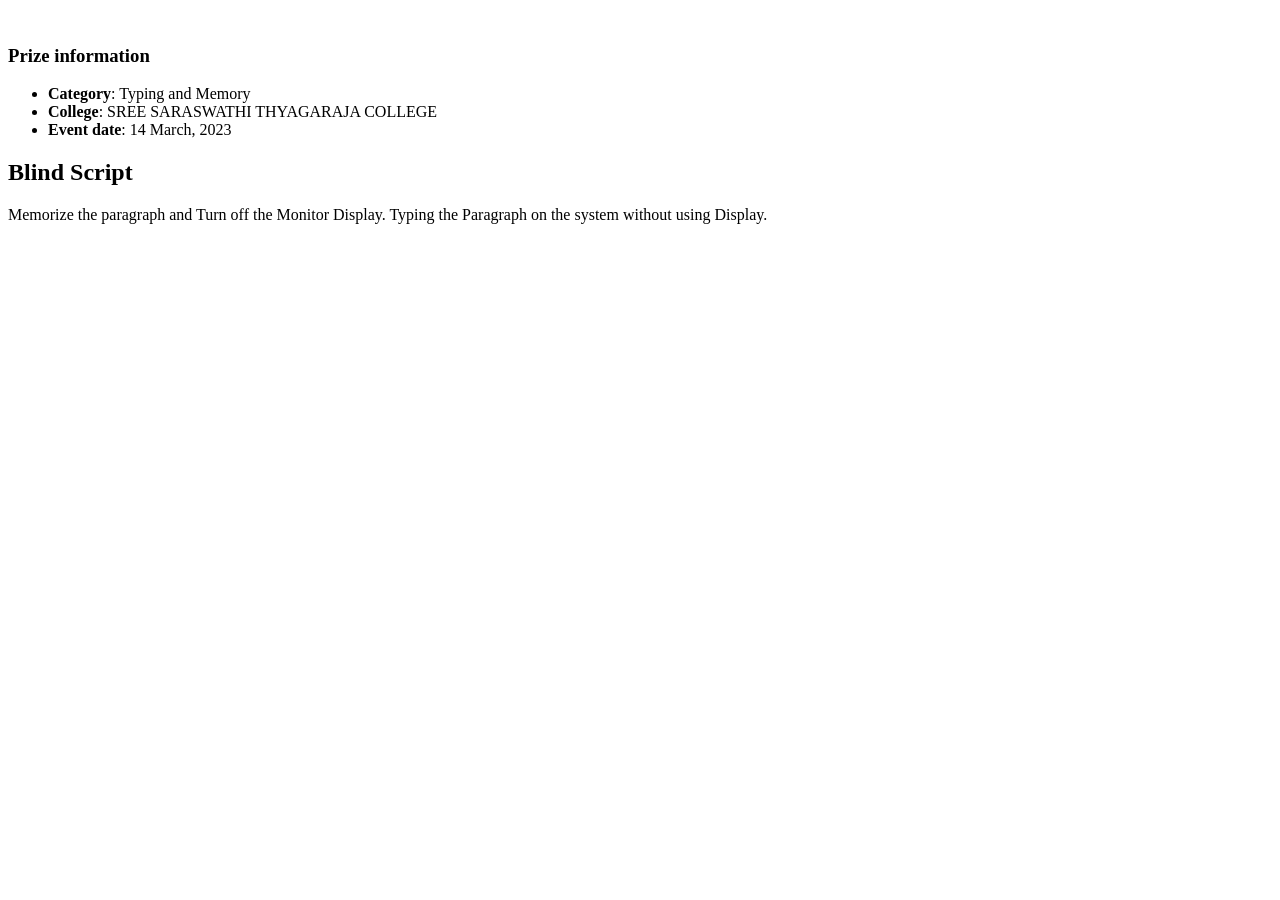
==== portfolio-details.html @ 89e14d5c "Add files via upload" ====
<!DOCTYPE html>
<html lang="en">

<head>
  <meta charset="utf-8">
  <meta content="width=device-width, initial-scale=1.0" name="viewport">

  <title>Portfolio Details - Personal Bootstrap Template</title>
  <meta content="" name="description">
  <meta content="" name="keywords">

  <!-- Favicons -->
  <link href="assets/img/favicon.png" rel="icon">
  <link href="assets/img/apple-touch-icon.png" rel="apple-touch-icon">

  <!-- Google Fonts -->
  <link href="https://fonts.googleapis.com/css?family=Open+Sans:300,300i,400,400i,600,600i,700,700i|Raleway:300,300i,400,400i,500,500i,600,600i,700,700i|Poppins:300,300i,400,400i,500,500i,600,600i,700,700i" rel="stylesheet">

  <!-- Vendor CSS Files -->
  <link href="assets/vendor/aos/aos.css" rel="stylesheet">
  <link href="assets/vendor/bootstrap/css/bootstrap.min.css" rel="stylesheet">
  <link href="assets/vendor/bootstrap-icons/bootstrap-icons.css" rel="stylesheet">
  <link href="assets/vendor/boxicons/css/boxicons.min.css" rel="stylesheet">
  <link href="assets/vendor/glightbox/css/glightbox.min.css" rel="stylesheet">
  <link href="assets/vendor/swiper/swiper-bundle.min.css" rel="stylesheet">

  <!-- Template Main CSS File -->
  <link href="assets/css/style.css" rel="stylesheet">

  <!-- =======================================================
  * Template Name: MyResume
  * Updated: Jan 29 2024 with Bootstrap v5.3.2
  * Template URL: https://bootstrapmade.com/free-html-bootstrap-template-my-resume/
  * Author: BootstrapMade.com
  * License: https://bootstrapmade.com/license/
  ======================================================== -->
</head>

<body>

  <main id="main">

    <!-- ======= Portfolio Details Section ======= -->
    <section id="portfolio-details" class="portfolio-details">
      <div class="container">

        <div class="row gy-4">

          <div class="col-lg-8">
            <div class="portfolio-details-slider swiper">
              <div class="swiper-wrapper align-items-center">

                <div class="swiper-slide">
                  <img src="assets/img/003.jpg" alt="">
                </div>
 

              </div>
              <div class="swiper-pagination"></div>
            </div>
          </div>

          <div class="col-lg-4">
            <div class="portfolio-info">
              <h3>Prize information</h3>
              <ul>
                <li><strong>Category</strong>: Typing and Memory</li>
                <li><strong>College</strong>: SREE SARASWATHI THYAGARAJA COLLEGE</li>
                <li><strong>Event date</strong>: 14 March, 2023</li> 
              </ul>
            </div>
            <div class="portfolio-description">
              <h2> Blind Script</h2>
              <p>
                Memorize the paragraph and Turn off the Monitor Display. Typing the Paragraph on the system without using Display.
              </p>
            </div>
          </div>

        </div>

      </div>
    </section><!-- End Portfolio Details Section -->

  </main><!-- End #main -->

  <div id="preloader"></div>
  <a href="#" class="back-to-top d-flex align-items-center justify-content-center"><i class="bi bi-arrow-up-short"></i></a>

  <!-- Vendor JS Files -->
  <script src="assets/vendor/purecounter/purecounter_vanilla.js"></script>
  <script src="assets/vendor/aos/aos.js"></script>
  <script src="assets/vendor/bootstrap/js/bootstrap.bundle.min.js"></script>
  <script src="assets/vendor/glightbox/js/glightbox.min.js"></script>
  <script src="assets/vendor/isotope-layout/isotope.pkgd.min.js"></script>
  <script src="assets/vendor/swiper/swiper-bundle.min.js"></script>
  <script src="assets/vendor/typed.js/typed.umd.js"></script>
  <script src="assets/vendor/waypoints/noframework.waypoints.js"></script>
  <script src="assets/vendor/php-email-form/validate.js"></script>

  <!-- Template Main JS File -->
  <script src="assets/js/main.js"></script>

</body>

</html>
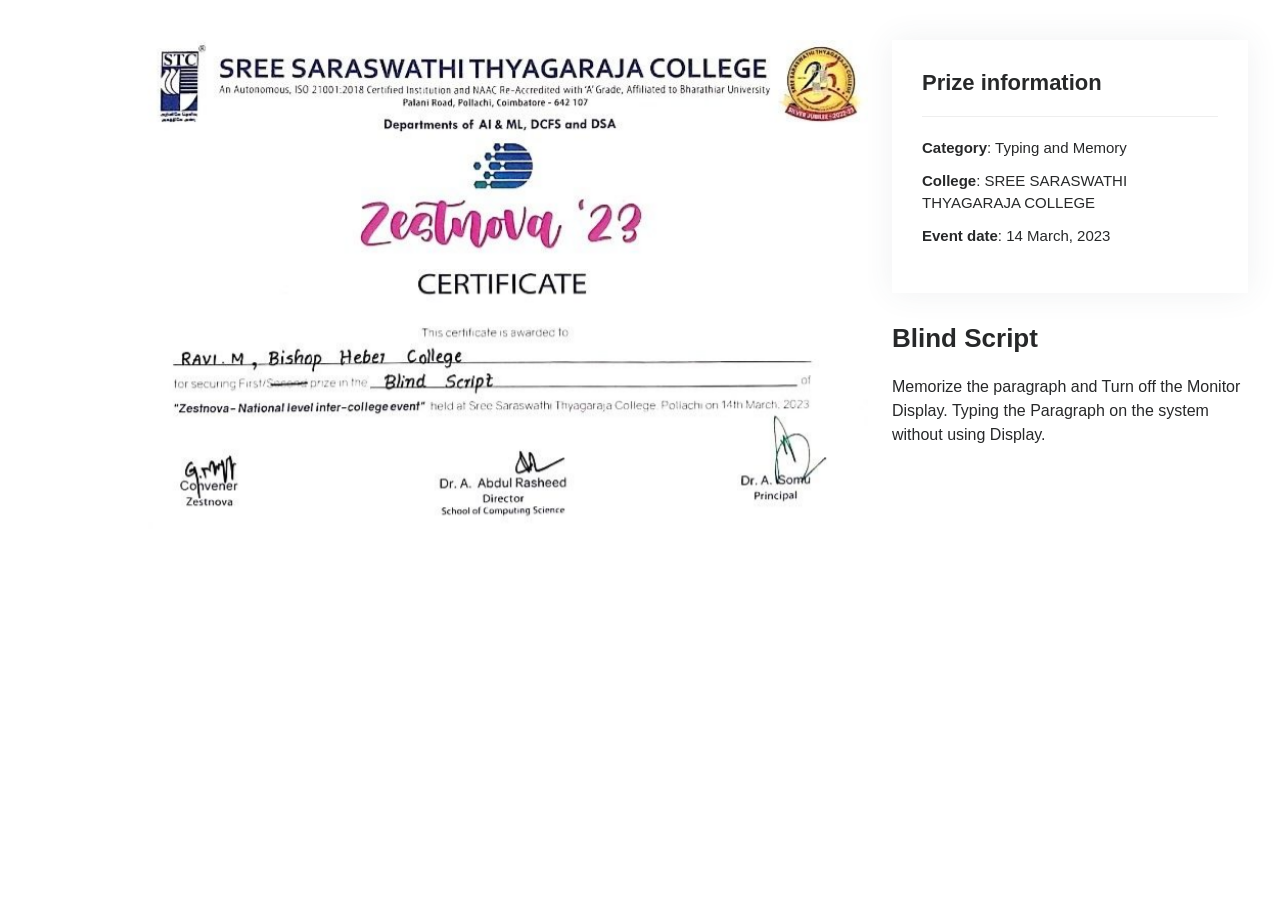
==== commit 9257fd3f: "updated new updated new" ====
--- a/portfolio-details.html
+++ b/portfolio-details.html
@@ -1,106 +1,106 @@
-<!DOCTYPE html>
-<html lang="en">
-
-<head>
-  <meta charset="utf-8">
-  <meta content="width=device-width, initial-scale=1.0" name="viewport">
-
-  <title>Portfolio Details - Personal Bootstrap Template</title>
-  <meta content="" name="description">
-  <meta content="" name="keywords">
-
-  <!-- Favicons -->
-  <link href="assets/img/favicon.png" rel="icon">
-  <link href="assets/img/apple-touch-icon.png" rel="apple-touch-icon">
-
-  <!-- Google Fonts -->
-  <link href="https://fonts.googleapis.com/css?family=Open+Sans:300,300i,400,400i,600,600i,700,700i|Raleway:300,300i,400,400i,500,500i,600,600i,700,700i|Poppins:300,300i,400,400i,500,500i,600,600i,700,700i" rel="stylesheet">
-
-  <!-- Vendor CSS Files -->
-  <link href="assets/vendor/aos/aos.css" rel="stylesheet">
-  <link href="assets/vendor/bootstrap/css/bootstrap.min.css" rel="stylesheet">
-  <link href="assets/vendor/bootstrap-icons/bootstrap-icons.css" rel="stylesheet">
-  <link href="assets/vendor/boxicons/css/boxicons.min.css" rel="stylesheet">
-  <link href="assets/vendor/glightbox/css/glightbox.min.css" rel="stylesheet">
-  <link href="assets/vendor/swiper/swiper-bundle.min.css" rel="stylesheet">
-
-  <!-- Template Main CSS File -->
-  <link href="assets/css/style.css" rel="stylesheet">
-
-  <!-- =======================================================
-  * Template Name: MyResume
-  * Updated: Jan 29 2024 with Bootstrap v5.3.2
-  * Template URL: https://bootstrapmade.com/free-html-bootstrap-template-my-resume/
-  * Author: BootstrapMade.com
-  * License: https://bootstrapmade.com/license/
-  ======================================================== -->
-</head>
-
-<body>
-
-  <main id="main">
-
-    <!-- ======= Portfolio Details Section ======= -->
-    <section id="portfolio-details" class="portfolio-details">
-      <div class="container">
-
-        <div class="row gy-4">
-
-          <div class="col-lg-8">
-            <div class="portfolio-details-slider swiper">
-              <div class="swiper-wrapper align-items-center">
-
-                <div class="swiper-slide">
-                  <img src="assets/img/003.jpg" alt="">
-                </div>
- 
-
-              </div>
-              <div class="swiper-pagination"></div>
-            </div>
-          </div>
-
-          <div class="col-lg-4">
-            <div class="portfolio-info">
-              <h3>Prize information</h3>
-              <ul>
-                <li><strong>Category</strong>: Typing and Memory</li>
-                <li><strong>College</strong>: SREE SARASWATHI THYAGARAJA COLLEGE</li>
-                <li><strong>Event date</strong>: 14 March, 2023</li> 
-              </ul>
-            </div>
-            <div class="portfolio-description">
-              <h2> Blind Script</h2>
-              <p>
-                Memorize the paragraph and Turn off the Monitor Display. Typing the Paragraph on the system without using Display.
-              </p>
-            </div>
-          </div>
-
-        </div>
-
-      </div>
-    </section><!-- End Portfolio Details Section -->
-
-  </main><!-- End #main -->
-
-  <div id="preloader"></div>
-  <a href="#" class="back-to-top d-flex align-items-center justify-content-center"><i class="bi bi-arrow-up-short"></i></a>
-
-  <!-- Vendor JS Files -->
-  <script src="assets/vendor/purecounter/purecounter_vanilla.js"></script>
-  <script src="assets/vendor/aos/aos.js"></script>
-  <script src="assets/vendor/bootstrap/js/bootstrap.bundle.min.js"></script>
-  <script src="assets/vendor/glightbox/js/glightbox.min.js"></script>
-  <script src="assets/vendor/isotope-layout/isotope.pkgd.min.js"></script>
-  <script src="assets/vendor/swiper/swiper-bundle.min.js"></script>
-  <script src="assets/vendor/typed.js/typed.umd.js"></script>
-  <script src="assets/vendor/waypoints/noframework.waypoints.js"></script>
-  <script src="assets/vendor/php-email-form/validate.js"></script>
-
-  <!-- Template Main JS File -->
-  <script src="assets/js/main.js"></script>
-
-</body>
-
+<!DOCTYPE html>
+<html lang="en">
+
+<head>
+  <meta charset="utf-8">
+  <meta content="width=device-width, initial-scale=1.0" name="viewport">
+
+  <title>Portfolio Details - Personal Bootstrap Template</title>
+  <meta content="" name="description">
+  <meta content="" name="keywords">
+
+  <!-- Favicons -->
+  <link href="assets/img/favicon.png" rel="icon">
+  <link href="assets/img/apple-touch-icon.png" rel="apple-touch-icon">
+
+  <!-- Google Fonts -->
+  <link href="https://fonts.googleapis.com/css?family=Open+Sans:300,300i,400,400i,600,600i,700,700i|Raleway:300,300i,400,400i,500,500i,600,600i,700,700i|Poppins:300,300i,400,400i,500,500i,600,600i,700,700i" rel="stylesheet">
+
+  <!-- Vendor CSS Files -->
+  <link href="assets/vendor/aos/aos.css" rel="stylesheet">
+  <link href="assets/vendor/bootstrap/css/bootstrap.min.css" rel="stylesheet">
+  <link href="assets/vendor/bootstrap-icons/bootstrap-icons.css" rel="stylesheet">
+  <link href="assets/vendor/boxicons/css/boxicons.min.css" rel="stylesheet">
+  <link href="assets/vendor/glightbox/css/glightbox.min.css" rel="stylesheet">
+  <link href="assets/vendor/swiper/swiper-bundle.min.css" rel="stylesheet">
+
+  <!-- Template Main CSS File -->
+  <link href="assets/css/style.css" rel="stylesheet">
+
+  <!-- =======================================================
+  * Template Name: MyResume
+  * Updated: Jan 29 2024 with Bootstrap v5.3.2
+  * Template URL: https://bootstrapmade.com/free-html-bootstrap-template-my-resume/
+  * Author: BootstrapMade.com
+  * License: https://bootstrapmade.com/license/
+  ======================================================== -->
+</head>
+
+<body>
+
+  <main id="main">
+
+    <!-- ======= Portfolio Details Section ======= -->
+    <section id="portfolio-details" class="portfolio-details">
+      <div class="container">
+
+        <div class="row gy-4">
+
+          <div class="col-lg-8">
+            <div class="portfolio-details-slider swiper">
+              <div class="swiper-wrapper align-items-center">
+
+                <div class="swiper-slide">
+                  <img src="assets/img/003.jpg" alt="">
+                </div>
+ 
+
+              </div>
+              <div class="swiper-pagination"></div>
+            </div>
+          </div>
+
+          <div class="col-lg-4">
+            <div class="portfolio-info">
+              <h3>Prize information</h3>
+              <ul>
+                <li><strong>Category</strong>: Typing and Memory</li>
+                <li><strong>College</strong>: SREE SARASWATHI THYAGARAJA COLLEGE</li>
+                <li><strong>Event date</strong>: 14 March, 2023</li> 
+              </ul>
+            </div>
+            <div class="portfolio-description">
+              <h2> Blind Script</h2>
+              <p>
+                Memorize the paragraph and Turn off the Monitor Display. Typing the Paragraph on the system without using Display.
+              </p>
+            </div>
+          </div>
+
+        </div>
+
+      </div>
+    </section><!-- End Portfolio Details Section -->
+
+  </main><!-- End #main -->
+
+  <div id="preloader"></div>
+  <a href="#" class="back-to-top d-flex align-items-center justify-content-center"><i class="bi bi-arrow-up-short"></i></a>
+
+  <!-- Vendor JS Files -->
+  <script src="assets/vendor/purecounter/purecounter_vanilla.js"></script>
+  <script src="assets/vendor/aos/aos.js"></script>
+  <script src="assets/vendor/bootstrap/js/bootstrap.bundle.min.js"></script>
+  <script src="assets/vendor/glightbox/js/glightbox.min.js"></script>
+  <script src="assets/vendor/isotope-layout/isotope.pkgd.min.js"></script>
+  <script src="assets/vendor/swiper/swiper-bundle.min.js"></script>
+  <script src="assets/vendor/typed.js/typed.umd.js"></script>
+  <script src="assets/vendor/waypoints/noframework.waypoints.js"></script>
+  <script src="assets/vendor/php-email-form/validate.js"></script>
+
+  <!-- Template Main JS File -->
+  <script src="assets/js/main.js"></script>
+
+</body>
+
 </html>
--- a/assets/css/style.css
+++ b/assets/css/style.css
@@ -0,0 +1,1209 @@
+/**
+* Template Name: MyResume
+* Updated: Jan 29 2024 with Bootstrap v5.3.2
+* Template URL: https://bootstrapmade.com/free-html-bootstrap-template-my-resume/
+* Author: BootstrapMade.com
+* License: https://bootstrapmade.com/license/
+*/
+
+/*--------------------------------------------------------------
+# General
+--------------------------------------------------------------*/
+body {
+  font-family: "Open Sans", sans-serif;
+  color: #272829;
+}
+
+a {
+  color: #0563bb;
+  text-decoration: none;
+}
+
+a:hover {
+  color: #067ded;
+  text-decoration: none;
+}
+
+h1,
+h2,
+h3,
+h4,
+h5,
+h6 {
+  font-family: "Raleway", sans-serif;
+}
+
+/*--------------------------------------------------------------
+# Back to top button
+--------------------------------------------------------------*/
+.back-to-top {
+  position: fixed;
+  visibility: hidden;
+  opacity: 0;
+  right: 15px;
+  bottom: 15px;
+  z-index: 996;
+  background: #0563bb;
+  width: 40px;
+  height: 40px;
+  border-radius: 50px;
+  transition: all 0.4s;
+}
+
+.back-to-top i {
+  font-size: 28px;
+  color: #fff;
+  line-height: 0;
+}
+
+.back-to-top:hover {
+  background: #0678e3;
+  color: #fff;
+}
+
+.back-to-top.active {
+  visibility: visible;
+  opacity: 1;
+}
+
+/*--------------------------------------------------------------
+# Preloader
+--------------------------------------------------------------*/
+#preloader {
+  position: fixed;
+  top: 0;
+  left: 0;
+  right: 0;
+  bottom: 0;
+  z-index: 9999;
+  overflow: hidden;
+  background: #fff;
+}
+
+#preloader:before {
+  content: "";
+  position: fixed;
+  top: calc(50% - 30px);
+  left: calc(50% - 30px);
+  border: 6px solid #0563bb;
+  border-top-color: #fff;
+  border-bottom-color: #fff;
+  border-radius: 50%;
+  width: 60px;
+  height: 60px;
+  animation: animate-preloader 1s linear infinite;
+}
+
+@keyframes animate-preloader {
+  0% {
+    transform: rotate(0deg);
+  }
+
+  100% {
+    transform: rotate(360deg);
+  }
+}
+
+/*--------------------------------------------------------------
+# Disable aos animation delay on mobile devices
+--------------------------------------------------------------*/
+@media screen and (max-width: 768px) {
+  [data-aos-delay] {
+    transition-delay: 0 !important;
+  }
+}
+
+/*--------------------------------------------------------------
+# Header
+--------------------------------------------------------------*/
+#header {
+  position: fixed;
+  top: 0;
+  left: 0;
+  bottom: 0;
+  z-index: 9997;
+  transition: all 0.5s;
+  padding: 15px;
+  overflow-y: auto;
+}
+
+@media (max-width: 991px) {
+  #header {
+    width: 300px;
+    background: #fff;
+    border-right: 1px solid #e6e9ec;
+    left: -300px;
+  }
+}
+
+@media (min-width: 991px) {
+  #main {
+    margin-left: 100px;
+  }
+}
+
+/*--------------------------------------------------------------
+# Navigation Menu
+--------------------------------------------------------------*/
+/**
+* Desktop Navigation 
+*/
+.nav-menu {
+  padding: 0;
+  display: block;
+}
+
+.nav-menu * {
+  margin: 0;
+  padding: 0;
+  list-style: none;
+}
+
+.nav-menu>ul>li {
+  position: relative;
+  white-space: nowrap;
+}
+
+.nav-menu a,
+.nav-menu a:focus {
+  display: flex;
+  align-items: center;
+  color: #45505b;
+  padding: 10px 18px;
+  margin-bottom: 8px;
+  transition: 0.3s;
+  font-size: 15px;
+  border-radius: 50px;
+  background: #f2f3f5;
+  height: 56px;
+  width: 100%;
+  overflow: hidden;
+  transition: 0.3s;
+}
+
+.nav-menu a i,
+.nav-menu a:focus i {
+  font-size: 20px;
+}
+
+.nav-menu a span,
+.nav-menu a:focus span {
+  padding: 0 5px 0 7px;
+  color: #45505b;
+}
+
+@media (min-width: 992px) {
+
+  .nav-menu a,
+  .nav-menu a:focus {
+    width: 56px;
+  }
+
+  .nav-menu a span,
+  .nav-menu a:focus span {
+    display: none;
+    color: #fff;
+  }
+}
+
+.nav-menu a:hover,
+.nav-menu .active,
+.nav-menu .active:focus,
+.nav-menu li:hover>a {
+  color: #fff;
+  background: #0563bb;
+}
+
+.nav-menu a:hover span,
+.nav-menu .active span,
+.nav-menu .active:focus span,
+.nav-menu li:hover>a span {
+  color: #fff;
+}
+
+.nav-menu a:hover,
+.nav-menu li:hover>a {
+  width: 100%;
+  color: #fff;
+}
+
+.nav-menu a:hover span,
+.nav-menu li:hover>a span {
+  display: block;
+}
+
+/**
+* Mobile Navigation 
+*/
+.mobile-nav-toggle {
+  position: fixed;
+  right: 10px;
+  top: 10px;
+  z-index: 9998;
+  border: 0;
+  background: none;
+  font-size: 28px;
+  transition: all 0.4s;
+  outline: none !important;
+  line-height: 0;
+  cursor: pointer;
+  border-radius: 50px;
+  padding: 5px;
+}
+
+.mobile-nav-toggle i {
+  color: #45505b;
+}
+
+.mobile-nav-active {
+  overflow: hidden;
+}
+
+.mobile-nav-active #header {
+  left: 0;
+}
+
+.mobile-nav-active .mobile-nav-toggle {
+  color: #fff;
+  background-color: #0563bb;
+}
+
+/*--------------------------------------------------------------
+# Hero Section
+--------------------------------------------------------------*/
+#hero {
+  width: 100%;
+  height: 100vh;
+  background: url("../img/meow.jpg") top right no-repeat;
+  background-size: cover;
+  position: relative;
+}
+
+@media (min-width: 992px) {
+  #hero {
+    padding-left: 160px;
+  }
+}
+
+#hero:before {
+  content: "";
+  background: rgba(255, 255, 255, 0.8);
+  position: absolute;
+  bottom: 0;
+  top: 0;
+  left: 0;
+  right: 0;
+}
+
+#hero h1 {
+  margin: 0;
+  font-size: 64px;
+  font-weight: 700;
+  line-height: 56px;
+  color: #45505b;
+}
+
+#hero p {
+  color: #45505b;
+  margin: 15px 0 0 0;
+  font-size: 26px;
+  font-family: "Poppins", sans-serif;
+}
+
+#hero p span {
+  color: #0563bb;
+  letter-spacing: 1px;
+}
+
+#hero .social-links {
+  margin-top: 30px;
+}
+
+#hero .social-links a {
+  font-size: 24px;
+  display: inline-block;
+  color: #45505b;
+  line-height: 1;
+  margin-right: 20px;
+  transition: 0.3s;
+}
+
+#hero .social-links a:hover {
+  color: #0563bb;
+}
+
+@media (max-width: 992px) {
+  #hero {
+    text-align: center;
+  }
+
+  #hero h1 {
+    font-size: 32px;
+    line-height: 36px;
+  }
+
+  #hero p {
+    margin-top: 10px;
+    font-size: 20px;
+    line-height: 24px;
+  }
+}
+
+/*--------------------------------------------------------------
+# Sections General
+--------------------------------------------------------------*/
+section {
+  padding: 60px 0;
+  overflow: hidden;
+}
+
+.section-title {
+  text-align: center;
+  padding-bottom: 30px;
+}
+
+.section-title h2 {
+  font-size: 32px;
+  font-weight: bold;
+  text-transform: uppercase;
+  margin-bottom: 20px;
+  padding-bottom: 20px;
+  position: relative;
+  color: #45505b;
+}
+
+.section-title h2::before {
+  content: "";
+  position: absolute;
+  display: block;
+  width: 120px;
+  height: 1px;
+  background: #ddd;
+  bottom: 1px;
+  left: calc(50% - 60px);
+}
+
+.section-title h2::after {
+  content: "";
+  position: absolute;
+  display: block;
+  width: 40px;
+  height: 3px;
+  background: #0563bb;
+  bottom: 0;
+  left: calc(50% - 20px);
+}
+
+.section-title p {
+  margin-bottom: 0;
+}
+
+/*--------------------------------------------------------------
+# About
+--------------------------------------------------------------*/
+.about .content h3 {
+  font-weight: 700;
+  font-size: 26px;
+  color: #728394;
+}
+
+.about .content ul {
+  list-style: none;
+  padding: 0;
+}
+
+.about .content ul li {
+  margin-bottom: 20px;
+  display: flex;
+  align-items: center;
+}
+
+.about .content ul strong {
+  margin-right: 10px;
+}
+
+.about .content ul i {
+  font-size: 16px;
+  margin-right: 5px;
+  color: #0563bb;
+  line-height: 0;
+}
+
+.about .content p:last-child {
+  margin-bottom: 0;
+}
+
+/*--------------------------------------------------------------
+# Facts
+--------------------------------------------------------------*/
+.facts .count-box {
+  padding: 30px 30px 25px 30px;
+  margin-top: 30px;
+  width: 100%;
+  position: relative;
+  text-align: center;
+  background: #fff;
+}
+
+.facts .count-box i {
+  position: absolute;
+  top: -25px;
+  left: 50%;
+  transform: translateX(-50%);
+  font-size: 24px;
+  background: #0563bb;
+  color: #fff;
+  border-radius: 50px;
+  display: inline-flex;
+  align-items: center;
+  justify-content: center;
+  width: 48px;
+  height: 48px;
+}
+
+.facts .count-box span {
+  font-size: 36px;
+  display: block;
+  font-weight: 600;
+  color: #011426;
+}
+
+.facts .count-box p {
+  padding: 0;
+  margin: 0;
+  font-family: "Raleway", sans-serif;
+  font-size: 14px;
+}
+
+/*--------------------------------------------------------------
+# Akills
+--------------------------------------------------------------*/
+.skills .progress {
+  height: 60px;
+  display: block;
+  background: none;
+  border-radius: 0;
+}
+
+.skills .progress .skill {
+  padding: 10px 0;
+  margin: 0;
+  text-transform: uppercase;
+  display: block;
+  font-weight: 600;
+  font-family: "Poppins", sans-serif;
+  color: #45505b;
+}
+
+.skills .progress .skill .val {
+  float: right;
+  font-style: normal;
+}
+
+.skills .progress-bar-wrap {
+  background: #f2f3f5;
+}
+
+.skills .progress-bar {
+  width: 1px;
+  height: 10px;
+  transition: 0.9s;
+  background-color: #0563bb;
+}
+
+/*--------------------------------------------------------------
+# Resume
+--------------------------------------------------------------*/
+.resume .resume-title {
+  font-size: 26px;
+  font-weight: 700;
+  margin-top: 20px;
+  margin-bottom: 20px;
+  color: #45505b;
+}
+
+.resume .resume-item {
+  padding: 0 0 20px 20px;
+  margin-top: -2px;
+  border-left: 2px solid #0563bb;
+  position: relative;
+}
+
+.resume .resume-item h4 {
+  line-height: 18px;
+  font-size: 18px;
+  font-weight: 600;
+  text-transform: uppercase;
+  font-family: "Poppins", sans-serif;
+  color: #0563bb;
+  margin-bottom: 10px;
+}
+
+.resume .resume-item h5 {
+  font-size: 16px;
+  background: #f7f8f9;
+  padding: 5px 15px;
+  display: inline-block;
+  font-weight: 600;
+  margin-bottom: 10px;
+}
+
+.resume .resume-item ul {
+  padding-left: 20px;
+}
+
+.resume .resume-item ul li {
+  padding-bottom: 10px;
+}
+
+.resume .resume-item:last-child {
+  padding-bottom: 0;
+}
+
+.resume .resume-item::before {
+  content: "";
+  position: absolute;
+  width: 16px;
+  height: 16px;
+  border-radius: 50px;
+  left: -9px;
+  top: 0;
+  background: #fff;
+  border: 2px solid #0563bb;
+}
+
+/*--------------------------------------------------------------
+# Portfolio
+--------------------------------------------------------------*/
+.portfolio .portfolio-item {
+  margin-bottom: 30px;
+}
+
+.portfolio #portfolio-flters {
+  padding: 0;
+  margin: 0 auto 25px auto;
+  list-style: none;
+  text-align: center;
+  background: #fff;
+  border-radius: 50px;
+  padding: 2px 15px;
+}
+
+.portfolio #portfolio-flters li {
+  cursor: pointer;
+  display: inline-block;
+  padding: 10px 15px;
+  font-size: 14px;
+  font-weight: 600;
+  line-height: 1;
+  text-transform: uppercase;
+  color: #272829;
+  margin-bottom: 5px;
+  transition: all 0.3s ease-in-out;
+}
+
+.portfolio #portfolio-flters li:hover,
+.portfolio #portfolio-flters li.filter-active {
+  color: #0563bb;
+}
+
+.portfolio #portfolio-flters li:last-child {
+  margin-right: 0;
+}
+
+.portfolio .portfolio-wrap {
+  transition: 0.3s;
+  position: relative;
+  overflow: hidden;
+  z-index: 1;
+  background: rgba(69, 80, 91, 0.8);
+}
+
+.portfolio .portfolio-wrap::before {
+  content: "";
+  background: rgba(255, 255, 255, 0.7);
+  position: absolute;
+  left: 30px;
+  right: 30px;
+  top: 30px;
+  bottom: 30px;
+  transition: all ease-in-out 0.3s;
+  z-index: 2;
+  opacity: 0;
+}
+
+.portfolio .portfolio-wrap .portfolio-info {
+  opacity: 0;
+  position: absolute;
+  top: 0;
+  left: 0;
+  right: 0;
+  bottom: 0;
+  text-align: center;
+  z-index: 3;
+  transition: all ease-in-out 0.3s;
+  display: flex;
+  flex-direction: column;
+  justify-content: center;
+  align-items: center;
+}
+
+.portfolio .portfolio-wrap .portfolio-info::before {
+  display: block;
+  content: "";
+  width: 48px;
+  height: 48px;
+  position: absolute;
+  top: 35px;
+  left: 35px;
+  border-top: 3px solid #d7dce1;
+  border-left: 3px solid #d7dce1;
+  transition: all 0.5s ease 0s;
+  z-index: 9994;
+}
+
+.portfolio .portfolio-wrap .portfolio-info::after {
+  display: block;
+  content: "";
+  width: 48px;
+  height: 48px;
+  position: absolute;
+  bottom: 35px;
+  right: 35px;
+  border-bottom: 3px solid #d7dce1;
+  border-right: 3px solid #d7dce1;
+  transition: all 0.5s ease 0s;
+  z-index: 9994;
+}
+
+.portfolio .portfolio-wrap .portfolio-info h4 {
+  font-size: 20px;
+  color: #45505b;
+  font-weight: 600;
+}
+
+.portfolio .portfolio-wrap .portfolio-info p {
+  color: #45505b;
+  font-size: 14px;
+  text-transform: uppercase;
+  padding: 0;
+  margin: 0;
+}
+
+.portfolio .portfolio-wrap .portfolio-links {
+  text-align: center;
+  z-index: 4;
+}
+
+.portfolio .portfolio-wrap .portfolio-links a {
+  color: #45505b;
+  margin: 0 2px;
+  font-size: 28px;
+  display: inline-block;
+  transition: 0.3s;
+}
+
+.portfolio .portfolio-wrap .portfolio-links a:hover {
+  color: #148af9;
+}
+
+.portfolio .portfolio-wrap:hover::before {
+  top: 0;
+  left: 0;
+  right: 0;
+  bottom: 0;
+  opacity: 1;
+}
+
+.portfolio .portfolio-wrap:hover .portfolio-info {
+  opacity: 1;
+}
+
+.portfolio .portfolio-wrap:hover .portfolio-info::before {
+  top: 15px;
+  left: 15px;
+}
+
+.portfolio .portfolio-wrap:hover .portfolio-info::after {
+  bottom: 15px;
+  right: 15px;
+}
+
+/*--------------------------------------------------------------
+# Portfolio Details
+--------------------------------------------------------------*/
+.portfolio-details {
+  padding-top: 40px;
+}
+
+.portfolio-details .portfolio-details-slider img {
+  width: 100%;
+}
+
+.portfolio-details .portfolio-details-slider .swiper-pagination {
+  margin-top: 20px;
+  position: relative;
+}
+
+.portfolio-details .portfolio-details-slider .swiper-pagination .swiper-pagination-bullet {
+  width: 12px;
+  height: 12px;
+  background-color: #fff;
+  opacity: 1;
+  border: 1px solid #0563bb;
+}
+
+.portfolio-details .portfolio-details-slider .swiper-pagination .swiper-pagination-bullet-active {
+  background-color: #0563bb;
+}
+
+.portfolio-details .portfolio-info {
+  padding: 30px;
+  box-shadow: 0px 0 30px rgba(69, 80, 91, 0.08);
+}
+
+.portfolio-details .portfolio-info h3 {
+  font-size: 22px;
+  font-weight: 700;
+  margin-bottom: 20px;
+  padding-bottom: 20px;
+  border-bottom: 1px solid #eee;
+}
+
+.portfolio-details .portfolio-info ul {
+  list-style: none;
+  padding: 0;
+  font-size: 15px;
+}
+
+.portfolio-details .portfolio-info ul li+li {
+  margin-top: 10px;
+}
+
+.portfolio-details .portfolio-description {
+  padding-top: 30px;
+}
+
+.portfolio-details .portfolio-description h2 {
+  font-size: 26px;
+  font-weight: 700;
+  margin-bottom: 20px;
+}
+
+.portfolio-details .portfolio-description p {
+  padding: 0;
+}
+
+/*--------------------------------------------------------------
+# Services
+--------------------------------------------------------------*/
+.services .icon-box {
+  text-align: center;
+  padding: 70px 20px 80px 20px;
+  transition: all ease-in-out 0.3s;
+  background: #fff;
+  box-shadow: 0px 5px 90px 0px rgba(110, 123, 131, 0.05);
+}
+
+.services .icon-box .icon {
+  margin: 0 auto;
+  width: 100px;
+  height: 100px;
+  display: flex;
+  align-items: center;
+  justify-content: center;
+  transition: ease-in-out 0.3s;
+  position: relative;
+}
+
+.services .icon-box .icon i {
+  font-size: 36px;
+  transition: 0.5s;
+  position: relative;
+}
+
+.services .icon-box .icon svg {
+  position: absolute;
+  top: 0;
+  left: 0;
+}
+
+.services .icon-box .icon svg path {
+  transition: 0.5s;
+  fill: #f5f5f5;
+}
+
+.services .icon-box h4 {
+  font-weight: 600;
+  margin: 10px 0 15px 0;
+  font-size: 22px;
+}
+
+.services .icon-box h4 a {
+  color: #45505b;
+  transition: ease-in-out 0.3s;
+}
+
+.services .icon-box p {
+  line-height: 24px;
+  font-size: 14px;
+  margin-bottom: 0;
+}
+
+.services .icon-box:hover {
+  border-color: #fff;
+  box-shadow: 0px 0 35px 0 rgba(0, 0, 0, 0.08);
+}
+
+.services .iconbox-blue i {
+  color: #47aeff;
+}
+
+.services .iconbox-blue:hover .icon i {
+  color: #fff;
+}
+
+.services .iconbox-blue:hover .icon path {
+  fill: #47aeff;
+}
+
+.services .iconbox-orange i {
+  color: #ffa76e;
+}
+
+.services .iconbox-orange:hover .icon i {
+  color: #fff;
+}
+
+.services .iconbox-orange:hover .icon path {
+  fill: #ffa76e;
+}
+
+.services .iconbox-pink i {
+  color: #e80368;
+}
+
+.services .iconbox-pink:hover .icon i {
+  color: #fff;
+}
+
+.services .iconbox-pink:hover .icon path {
+  fill: #e80368;
+}
+
+.services .iconbox-yellow i {
+  color: #ffbb2c;
+}
+
+.services .iconbox-yellow:hover .icon i {
+  color: #fff;
+}
+
+.services .iconbox-yellow:hover .icon path {
+  fill: #ffbb2c;
+}
+
+.services .iconbox-red i {
+  color: #ff5828;
+}
+
+.services .iconbox-red:hover .icon i {
+  color: #fff;
+}
+
+.services .iconbox-red:hover .icon path {
+  fill: #ff5828;
+}
+
+.services .iconbox-teal i {
+  color: #11dbcf;
+}
+
+.services .iconbox-teal:hover .icon i {
+  color: #fff;
+}
+
+.services .iconbox-teal:hover .icon path {
+  fill: #11dbcf;
+}
+
+/*--------------------------------------------------------------
+# Testimonials
+--------------------------------------------------------------*/
+.testimonials .section-header {
+  margin-bottom: 40px;
+}
+
+.testimonials .testimonials-carousel,
+.testimonials .testimonials-slider {
+  overflow: hidden;
+}
+
+.testimonials .testimonial-item {
+  text-align: center;
+}
+
+.testimonials .testimonial-item .testimonial-img {
+  width: 120px;
+  border-radius: 50%;
+  border: 4px solid #fff;
+  margin: 0 auto;
+}
+
+.testimonials .testimonial-item h3 {
+  font-size: 20px;
+  font-weight: bold;
+  margin: 10px 0 5px 0;
+  color: #111;
+}
+
+.testimonials .testimonial-item h4 {
+  font-size: 14px;
+  color: #999;
+  margin: 0 0 15px 0;
+}
+
+.testimonials .testimonial-item .quote-icon-left,
+.testimonials .testimonial-item .quote-icon-right {
+  color: #90c8fc;
+  font-size: 26px;
+}
+
+.testimonials .testimonial-item .quote-icon-left {
+  display: inline-block;
+  left: -5px;
+  position: relative;
+}
+
+.testimonials .testimonial-item .quote-icon-right {
+  display: inline-block;
+  right: -5px;
+  position: relative;
+  top: 10px;
+}
+
+.testimonials .testimonial-item p {
+  font-style: italic;
+  margin: 0 auto 15px auto;
+}
+
+.testimonials .swiper-pagination {
+  margin-top: 20px;
+  position: relative;
+}
+
+.testimonials .swiper-pagination .swiper-pagination-bullet {
+  width: 12px;
+  height: 12px;
+  background-color: #fff;
+  opacity: 1;
+  border: 1px solid #0563bb;
+}
+
+.testimonials .swiper-pagination .swiper-pagination-bullet-active {
+  background-color: #0563bb;
+}
+
+@media (min-width: 992px) {
+  .testimonials .testimonial-item p {
+    width: 80%;
+  }
+}
+
+/*--------------------------------------------------------------
+# Contact
+--------------------------------------------------------------*/
+.contact .info {
+  width: 100%;
+  background: #fff;
+}
+
+.contact .info i {
+  font-size: 20px;
+  color: #0563bb;
+  float: left;
+  width: 44px;
+  height: 44px;
+  background: #eef7ff;
+  display: flex;
+  justify-content: center;
+  align-items: center;
+  border-radius: 50px;
+  transition: all 0.3s ease-in-out;
+}
+
+.contact .info h4 {
+  padding: 0 0 0 60px;
+  font-size: 22px;
+  font-weight: 600;
+  margin-bottom: 5px;
+  color: #45505b;
+}
+
+.contact .info p {
+  padding: 0 0 0 60px;
+  margin-bottom: 0;
+  font-size: 14px;
+  color: #728394;
+}
+
+.contact .info .email,
+.contact .info .phone {
+  margin-top: 40px;
+}
+
+.contact .info .email:hover i,
+.contact .info .address:hover i,
+.contact .info .phone:hover i {
+  background: #0563bb;
+  color: #fff;
+}
+
+.contact .php-email-form {
+  width: 100%;
+  background: #fff;
+}
+
+.contact .php-email-form .form-group {
+  padding-bottom: 8px;
+}
+
+.contact .php-email-form .error-message {
+  display: none;
+  color: #fff;
+  background: #ed3c0d;
+  text-align: left;
+  padding: 15px;
+  font-weight: 600;
+}
+
+.contact .php-email-form .error-message br+br {
+  margin-top: 25px;
+}
+
+.contact .php-email-form .sent-message {
+  display: none;
+  color: #fff;
+  background: #18d26e;
+  text-align: center;
+  padding: 15px;
+  font-weight: 600;
+}
+
+.contact .php-email-form .loading {
+  display: none;
+  background: #fff;
+  text-align: center;
+  padding: 15px;
+}
+
+.contact .php-email-form .loading:before {
+  content: "";
+  display: inline-block;
+  border-radius: 50%;
+  width: 24px;
+  height: 24px;
+  margin: 0 10px -6px 0;
+  border: 3px solid #18d26e;
+  border-top-color: #eee;
+  animation: animate-loading 1s linear infinite;
+}
+
+.contact .php-email-form input,
+.contact .php-email-form textarea {
+  border-radius: 4px;
+  box-shadow: none;
+  font-size: 14px;
+}
+
+.contact .php-email-form input[type=text],
+.contact .php-email-form input[type=email] {
+  height: 44px;
+}
+
+.contact .php-email-form textarea {
+  padding: 10px 12px;
+}
+
+.contact .php-email-form button[type=submit] {
+  background: #0563bb;
+  border: 0;
+  padding: 10px 35px;
+  color: #fff;
+  transition: 0.4s;
+  border-radius: 50px;
+}
+
+.contact .php-email-form button[type=submit]:hover {
+  background: #0678e3;
+}
+
+@keyframes animate-loading {
+  0% {
+    transform: rotate(0deg);
+  }
+
+  100% {
+    transform: rotate(360deg);
+  }
+}
+
+/*--------------------------------------------------------------
+# Footer
+--------------------------------------------------------------*/
+#footer {
+  background: #f7f8f9;
+  color: #45505b;
+  font-size: 14px;
+  text-align: center;
+  padding: 30px 0;
+}
+
+#footer h3 {
+  font-size: 36px;
+  font-weight: 700;
+  position: relative;
+  font-family: "Poppins", sans-serif;
+  padding: 0;
+  margin: 0 0 15px 0;
+}
+
+#footer p {
+  font-size: 15;
+  font-style: italic;
+  padding: 0;
+  margin: 0 0 40px 0;
+}
+
+#footer .social-links {
+  margin: 0 0 40px 0;
+}
+
+#footer .social-links a {
+  font-size: 18px;
+  display: inline-block;
+  background: #0563bb;
+  color: #fff;
+  line-height: 1;
+  padding: 8px 0;
+  margin-right: 4px;
+  border-radius: 50%;
+  text-align: center;
+  width: 36px;
+  height: 36px;
+  transition: 0.3s;
+}
+
+#footer .social-links a:hover {
+  background: #0678e3;
+  color: #fff;
+  text-decoration: none;
+}
+
+#footer .copyright {
+  margin: 0 0 5px 0;
+}
+
+#footer .credits {
+  font-size: 13px;
+}
